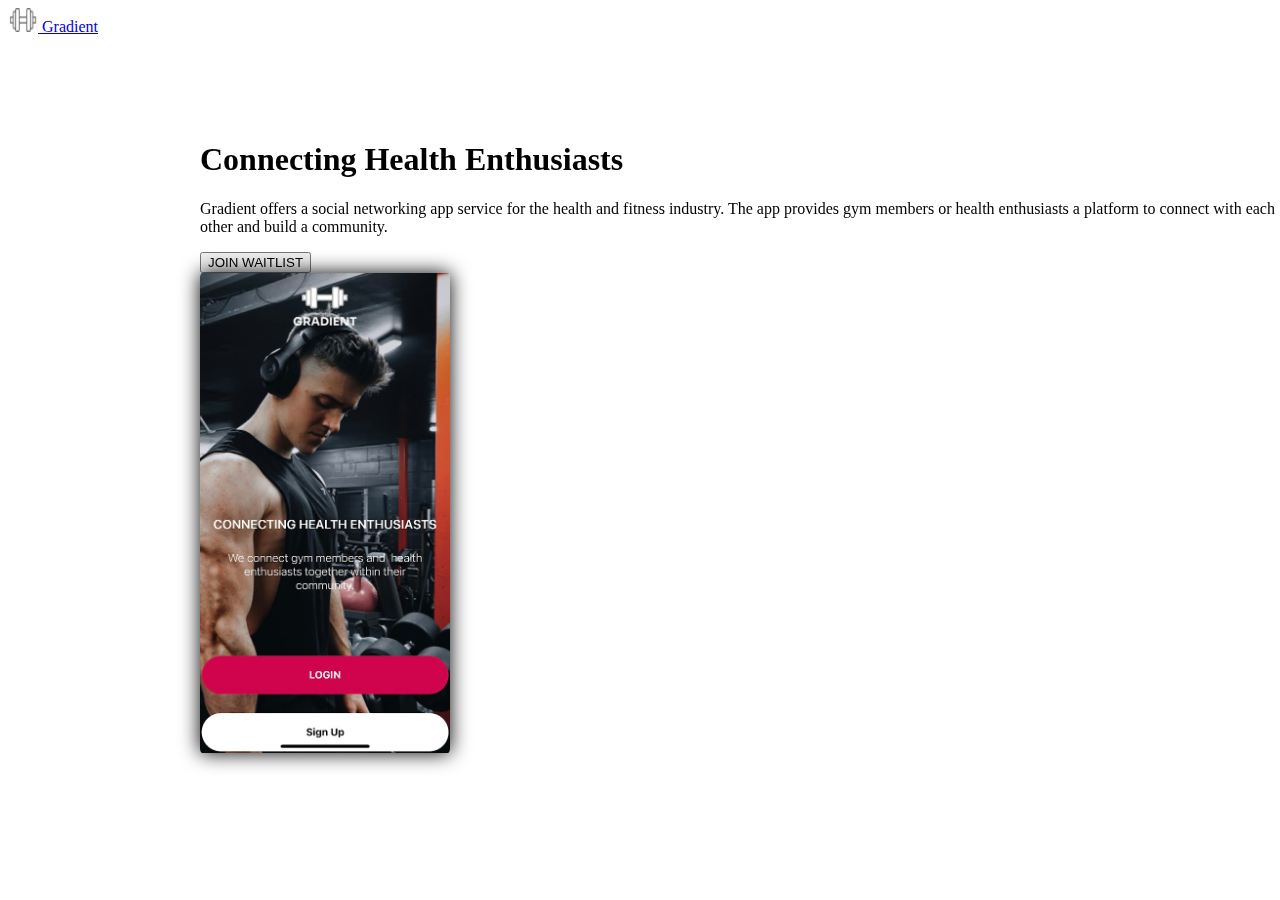
==== index.html @ 71dde4b4 "Update index.html" ====
<!DOCTYPE html>
<html lang="en">
<head>
    <meta charset="UTF-8">
    <meta name="viewport" content="width=device-width, initial-scale=1.0">
    <title>Gradient | Connecting Health Enthusiasts</title>

    <link rel="stylesheet" type="text/css" href="assets/css/style.css">
    <!-- bootstrap links start -->

    <link href="https://cdn.jsdelivr.net/npm/bootstrap@5.0.2/dist/css/bootstrap.min.css" rel="stylesheet" integrity="sha384-EVSTQN3/azprG1Anm3QDgpJLIm9Nao0Yz1ztcQTwFspd3yD65VohhpuuCOmLASjC" crossorigin="anonymous">
    <script src="https://cdn.jsdelivr.net/npm/bootstrap@5.0.2/dist/js/bootstrap.bundle.min.js" integrity="sha384-MrcW6ZMFYlzcLA8Nl+NtUVF0sA7MsXsP1UyJoMp4YLEuNSfAP+JcXn/tWtIaxVXM" crossorigin="anonymous"></script>
    

    <!-- bootstrap links end -->


</head>
<body>


    <nav class="navbar navbar-expand-lg navbar-light bg-light">
        <div class="container">
          <a class="navbar-brand" href="#">
            <img src="assets/img/gradicon.png" alt="" width="30" height="24" class="d-inline-block align-text-top">
            Gradient
          </a>
        </div>
      </nav>
  


    <div class="container-fluid" id="banner-text">


        <div class="jumbotron">
            
            <div class="container">
                <div class="row">
                  <div class="col-md-6">
                    <h1>Connecting Health Enthusiasts</h1>
                    <p class="card-text">
                      Gradient offers a social networking app service for the health and fitness industry. 
                      The app provides gym members or health enthusiasts a platform to connect with each other and build a community.
                    </p>
                    <button class="btn btn-outline-dark" onclick="openGoogleForm()">JOIN WAITLIST</button>
                  </div>
                  <div class="col-md-6">
                    <img id="banner-image" src="assets/img/intro.jpg" class="img-fluid">
                  </div>
                </div>
              </div>
        </div>
    </div>



    <script>
        function openGoogleForm() {
            // Redirect to the Google Form link
            window.location.href = "https://docs.google.com/forms/d/e/1FAIpQLSeY6h8oO9ranw9FBewW9BRBJxeVFnn92wmXmwSHjefZ-_OEhQ/viewform";
        }
    </script>
</body>
</html>
---- assets/css/style.css ----
#banner-image{

     width: 250px;
     border-radius: 1%;
     box-shadow: 0px 0px 20px black;
}

#banner-text{

    position: fixed;
    top: 120px;
    left: 200px;

}
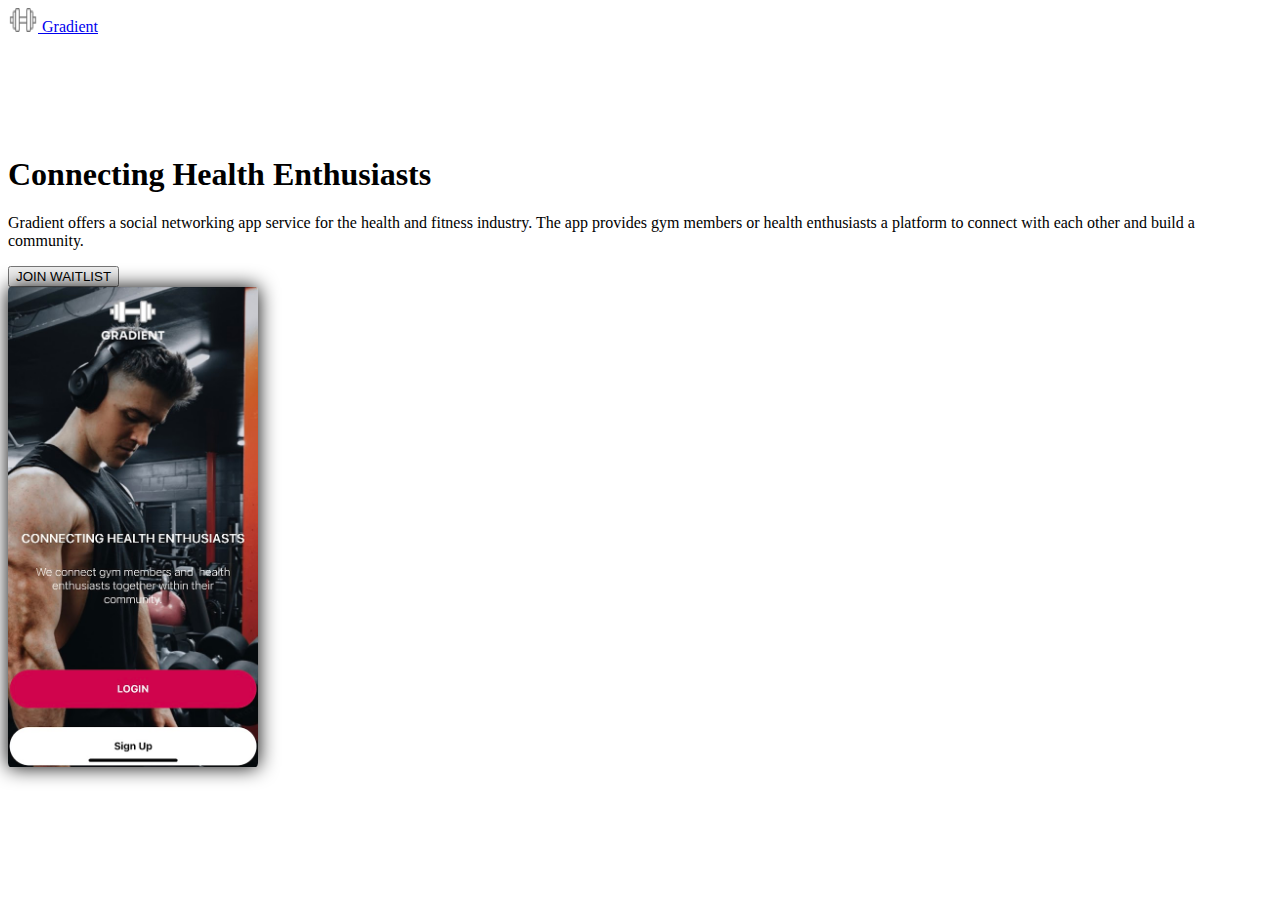
==== commit b56765dc: "Update index" ====
--- a/index.html
+++ b/index.html
@@ -7,11 +7,8 @@
 
     <link rel="stylesheet" type="text/css" href="assets/css/style.css">
     <!-- bootstrap links start -->
-
     <link href="https://cdn.jsdelivr.net/npm/bootstrap@5.0.2/dist/css/bootstrap.min.css" rel="stylesheet" integrity="sha384-EVSTQN3/azprG1Anm3QDgpJLIm9Nao0Yz1ztcQTwFspd3yD65VohhpuuCOmLASjC" crossorigin="anonymous">
     <script src="https://cdn.jsdelivr.net/npm/bootstrap@5.0.2/dist/js/bootstrap.bundle.min.js" integrity="sha384-MrcW6ZMFYlzcLA8Nl+NtUVF0sA7MsXsP1UyJoMp4YLEuNSfAP+JcXn/tWtIaxVXM" crossorigin="anonymous"></script>
-    
-
     <!-- bootstrap links end -->
 
 
@@ -19,47 +16,40 @@
 <body>
 
 
-    <nav class="navbar navbar-expand-lg navbar-light bg-light">
+  <nav class="navbar navbar-expand-lg navbar-light bg-light">
+    <div class="container">
+      <a class="navbar-brand" href="#">
+        <img src="assets/img/gradicon.png" alt="" width="30" height="24" class="d-inline-block align-text-top">
+        Gradient
+      </a>
+    </div>
+  </nav>
+
+<div class="container-fluid" id="banner-text">
+    <div class="jumbotron">
         <div class="container">
-          <a class="navbar-brand" href="#">
-            <img src="assets/img/gradicon.png" alt="" width="30" height="24" class="d-inline-block align-text-top">
-            Gradient
-          </a>
-        </div>
-      </nav>
-  
+            <div class="row justify-content-center">
+              <div class="col-lg-6">
+                <h1>Connecting Health Enthusiasts</h1>
+                <p class="card-text">
+                  Gradient offers a social networking app service for the health and fitness industry. 
+                  The app provides gym members or health enthusiasts a platform to connect with each other and build a community.
+                </p>
+                <button class="btn btn-outline-dark" onclick="openGoogleForm()">JOIN WAITLIST</button>
+              </div>
+              <div class="col-lg-6">
+                <img id="banner-image" src="assets/img/intro.jpg" class="img-fluid">
+              </div>
+            </div>
+          </div>
+    </div>
+</div>
 
-
-    <div class="container-fluid" id="banner-text">
-
-
-        <div class="jumbotron">
-            
-            <div class="container">
-                <div class="row">
-                  <div class="col-md-6">
-                    <h1>Connecting Health Enthusiasts</h1>
-                    <p class="card-text">
-                      Gradient offers a social networking app service for the health and fitness industry. 
-                      The app provides gym members or health enthusiasts a platform to connect with each other and build a community.
-                    </p>
-                    <button class="btn btn-outline-dark" onclick="openGoogleForm()">JOIN WAITLIST</button>
-                  </div>
-                  <div class="col-md-6">
-                    <img id="banner-image" src="assets/img/intro.jpg" class="img-fluid">
-                  </div>
-                </div>
-              </div>
-        </div>
-    </div>
-
-
-
-    <script>
-        function openGoogleForm() {
-            // Redirect to the Google Form link
-            window.location.href = "https://docs.google.com/forms/d/e/1FAIpQLSeY6h8oO9ranw9FBewW9BRBJxeVFnn92wmXmwSHjefZ-_OEhQ/viewform";
-        }
-    </script>
+<script>
+    function openGoogleForm() {
+        // Redirect to the Google Form link
+        window.location.href = "https://docs.google.com/forms/d/e/1FAIpQLSeY6h8oO9ranw9FBewW9BRBJxeVFnn92wmXmwSHjefZ-_OEhQ/viewform";
+    }
+</script>
 </body>
 </html>
--- a/assets/css/style.css
+++ b/assets/css/style.css
@@ -1,16 +1,31 @@
-
-
-#banner-image{
-
-     width: 250px;
-     border-radius: 1%;
-     box-shadow: 0px 0px 20px black;
+#banner-image {
+    max-width: 250px;
+    border-radius: 1%;
+    box-shadow: 0px 0px 20px black;
 }
 
-#banner-text{
+#banner-text {
+   margin-top: 120px;
+}
 
-    position: fixed;
-    top: 120px;
-    left: 200px;
+@media (max-width: 767.98px) {
+   /* Styles for phones and small tablets */
+   #banner-text {
+       margin-top: 20px;
+       text-align: center;
+   }
+   #banner-image {
+    max-width: 100%;
+    width: auto;
+    height: auto;
+}
+}
 
-}+@media (min-width: 768px) and (max-width: 991.98px) {
+   /* Styles for medium-sized devices like tablets */
+   #banner-image {
+    max-width: 100%;
+    width: auto;
+    height: auto;
+}
+}
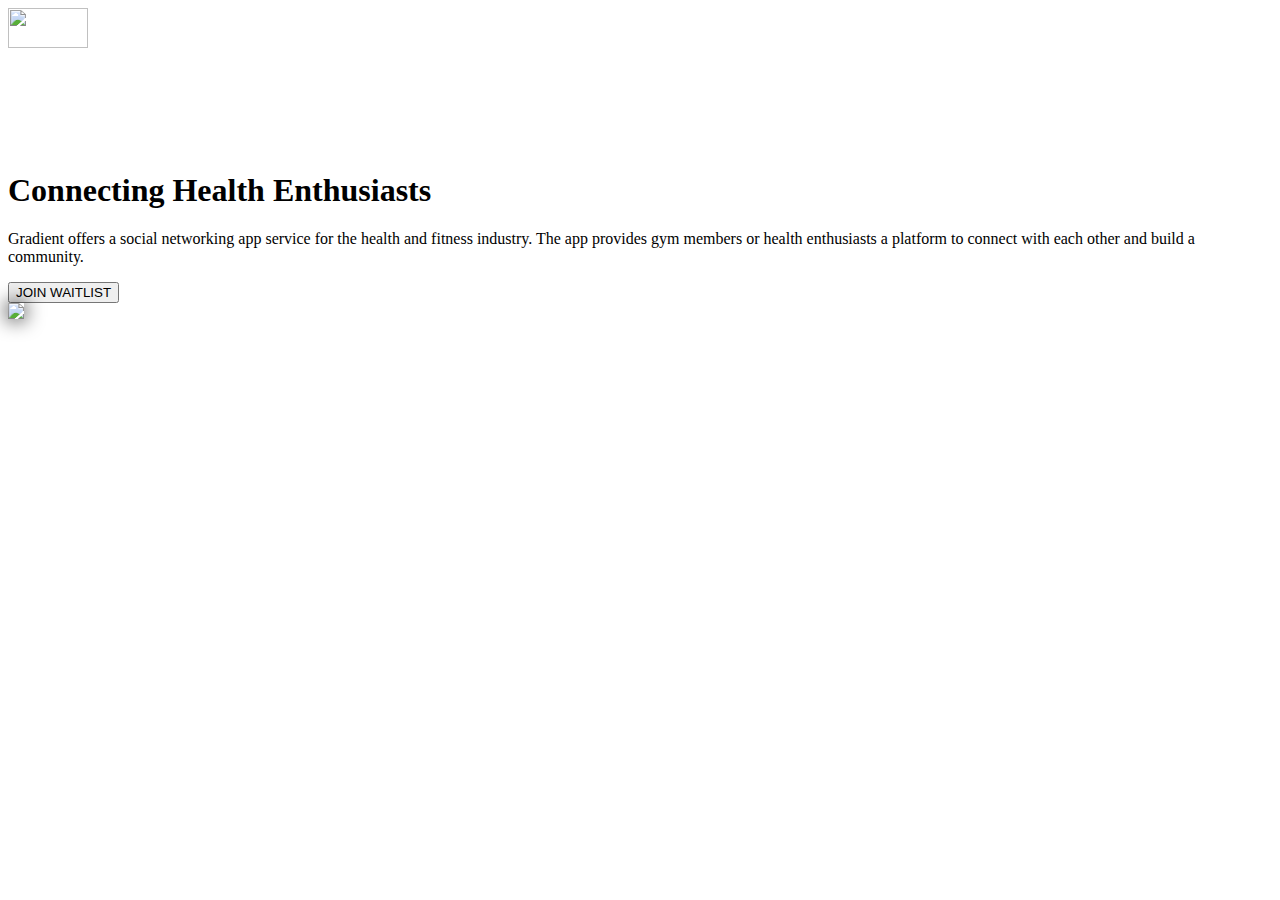
==== commit abf3cddd: "Logo updated" ====
--- a/index.html
+++ b/index.html
@@ -19,8 +19,7 @@
   <nav class="navbar navbar-expand-lg navbar-light bg-light">
     <div class="container">
       <a class="navbar-brand" href="#">
-        <img src="assets/img/gradicon.png" alt="" width="30" height="24" class="d-inline-block align-text-top">
-        Gradient
+        <img src="assets/img/gradientlogo.png" alt="" width="80" height="40" class="d-inline-block align-text-top">
       </a>
     </div>
   </nav>
@@ -38,7 +37,7 @@
                 <button class="btn btn-outline-dark" onclick="openGoogleForm()">JOIN WAITLIST</button>
               </div>
               <div class="col-lg-6">
-                <img id="banner-image" src="assets/img/intro.jpg" class="img-fluid">
+                <img id="banner-image" src="assets/img/intro.png" class="img-fluid">
               </div>
             </div>
           </div>
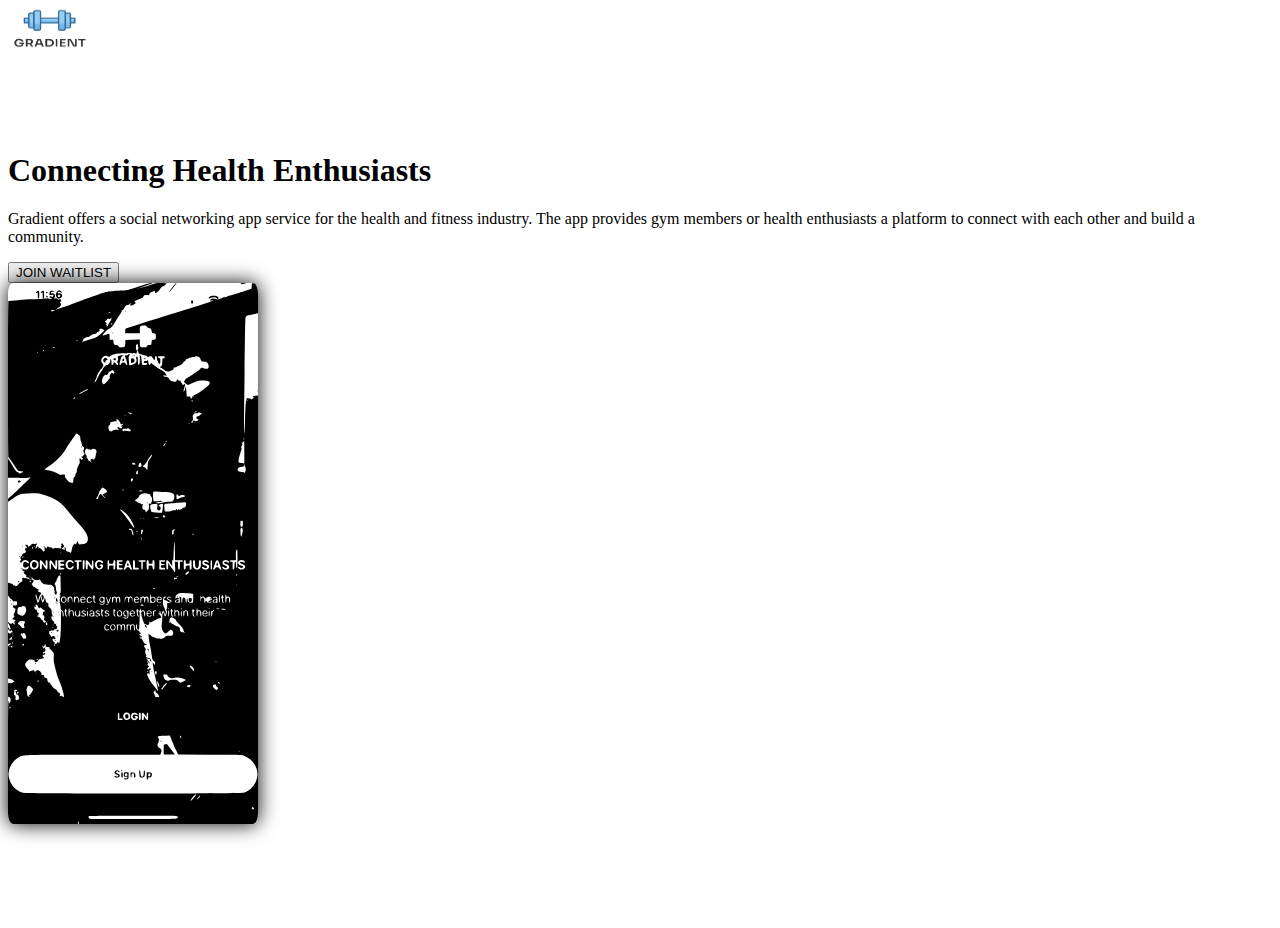
==== commit cf1e9329: "svg image update" ====
--- a/index.html
+++ b/index.html
@@ -37,7 +37,7 @@
                 <button class="btn btn-outline-dark" onclick="openGoogleForm()">JOIN WAITLIST</button>
               </div>
               <div class="col-lg-6">
-                <img id="banner-image" src="assets/img/intro.png" class="img-fluid">
+                <img id="banner-image" src="assets/img/intro.svg" class="img-fluid">
               </div>
             </div>
           </div>
--- a/assets/css/style.css
+++ b/assets/css/style.css
@@ -1,11 +1,13 @@
 #banner-image {
     max-width: 250px;
-    border-radius: 1%;
+    border-radius: 2%;
     box-shadow: 0px 0px 20px black;
+    
 }
 
 #banner-text {
-   margin-top: 120px;
+   margin-top: 100px;
+   margin-bottom: 100px;
 }
 
 @media (max-width: 767.98px) {
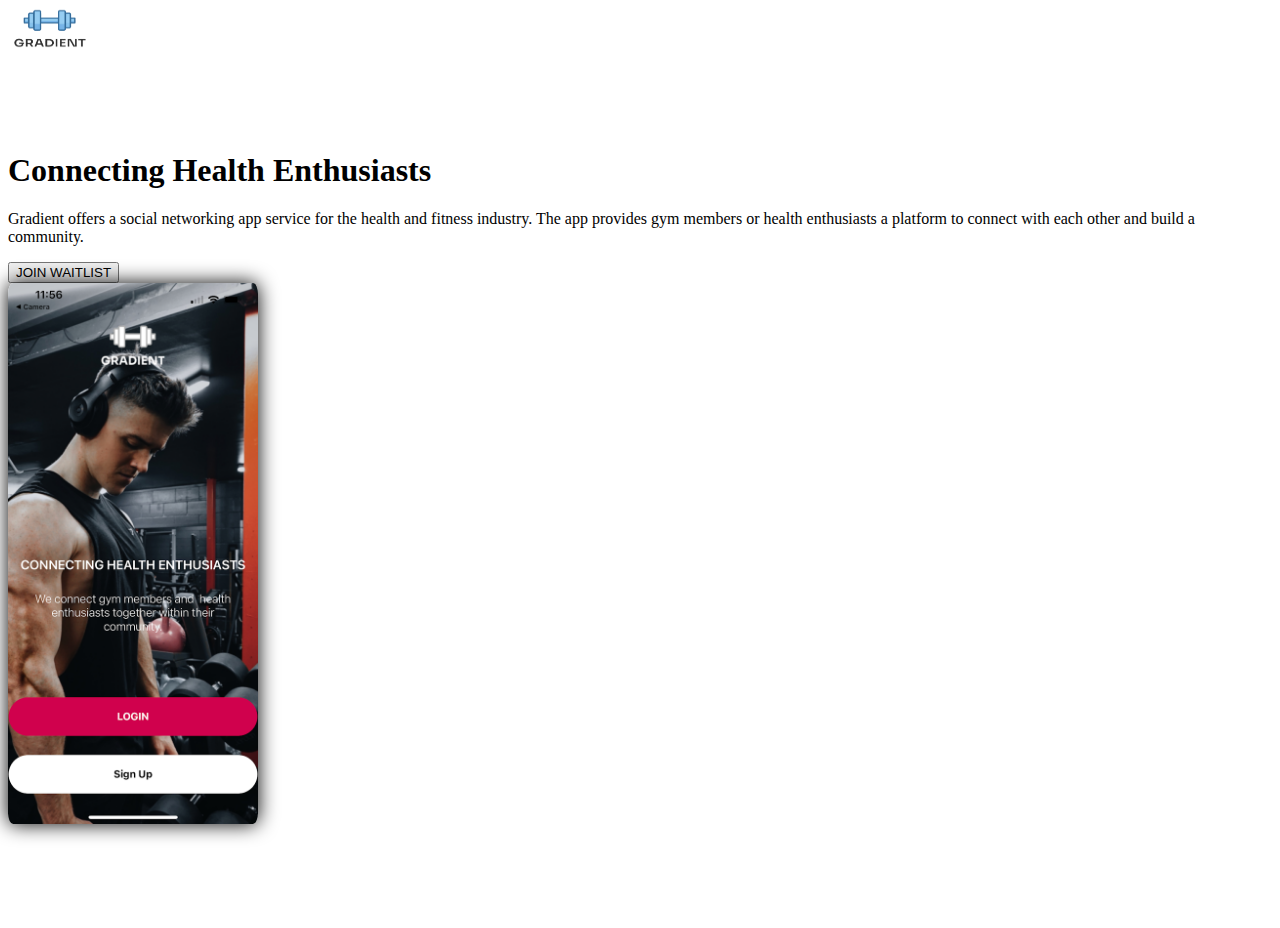
==== commit c6e99a14: "Update index latest" ====
--- a/index.html
+++ b/index.html
@@ -14,7 +14,7 @@
 
 </head>
 <body>
-
+<div class="super-container">
 
   <nav class="navbar navbar-expand-lg navbar-light bg-light">
     <div class="container">
@@ -27,17 +27,17 @@
 <div class="container-fluid" id="banner-text">
     <div class="jumbotron">
         <div class="container">
-            <div class="row justify-content-center">
+            <div class="row justify-content-center" id="intro-text">
               <div class="col-lg-6">
                 <h1>Connecting Health Enthusiasts</h1>
-                <p class="card-text">
+                <p class="card-text" id="sub-intro">
                   Gradient offers a social networking app service for the health and fitness industry. 
                   The app provides gym members or health enthusiasts a platform to connect with each other and build a community.
                 </p>
                 <button class="btn btn-outline-dark" onclick="openGoogleForm()">JOIN WAITLIST</button>
               </div>
               <div class="col-lg-6">
-                <img id="banner-image" src="assets/img/intro.svg" class="img-fluid">
+                <img id="banner-image" src="assets/img/intro.png" class="img-fluid">
               </div>
             </div>
           </div>
@@ -50,5 +50,6 @@
         window.location.href = "https://docs.google.com/forms/d/e/1FAIpQLSeY6h8oO9ranw9FBewW9BRBJxeVFnn92wmXmwSHjefZ-_OEhQ/viewform";
     }
 </script>
+</div>
 </body>
 </html>
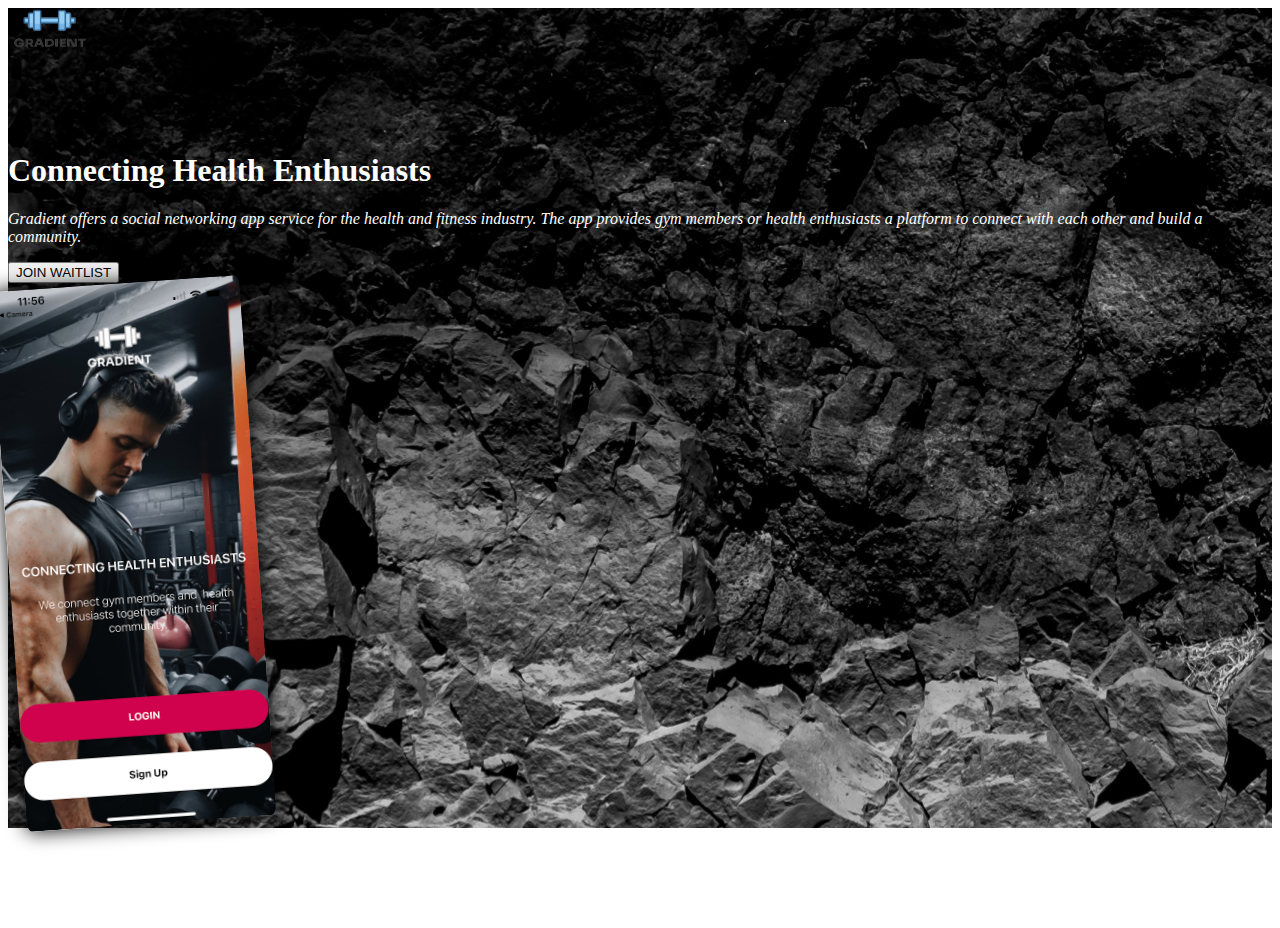
==== commit 8bdaaa6f: "Update index.html" ====
--- a/index.html
+++ b/index.html
@@ -2,7 +2,8 @@
 <html lang="en">
 <head>
     <meta charset="UTF-8">
-    <meta name="viewport" content="width=device-width, initial-scale=1.0">
+    <meta name="viewport" content="width=device-width, initial-scale=1.0, maximum-scale=1.0, user-scalable=0">
+
     <title>Gradient | Connecting Health Enthusiasts</title>
 
     <link rel="stylesheet" type="text/css" href="assets/css/style.css">
@@ -34,7 +35,7 @@
                   Gradient offers a social networking app service for the health and fitness industry. 
                   The app provides gym members or health enthusiasts a platform to connect with each other and build a community.
                 </p>
-                <button class="btn btn-outline-dark" onclick="openGoogleForm()">JOIN WAITLIST</button>
+                <button class="btn btn-light" id="form-btn" onclick="openGoogleForm()">JOIN WAITLIST</button>
               </div>
               <div class="col-lg-6">
                 <img id="banner-image" src="assets/img/intro.png" class="img-fluid">
--- a/assets/css/style.css
+++ b/assets/css/style.css
@@ -1,13 +1,33 @@
 #banner-image {
     max-width: 250px;
     border-radius: 2%;
+    height: 80%;
+    transform: rotate(-4deg);
     box-shadow: 0px 0px 20px black;
-    
+      
 }
+.super-container{
+    background-image: url("../img/background.jpeg");
+}
+.btn.btn-outline-dark {
+    color: #ffffff; /* Change this to the desired text color for dark background */
+    background-color: #343a40; /* Change this to the desired background color */
+    /* Add other styles as needed */
+  }
+
+#intro-text{
+    color: white;
+}
+#sub-intro{
+    margin-top: 10px;
+    font-style: italic;
+}
+
 
 #banner-text {
    margin-top: 100px;
    margin-bottom: 100px;
+   margin-right: 50px;
 }
 
 @media (max-width: 767.98px) {
@@ -17,9 +37,11 @@
        text-align: center;
    }
    #banner-image {
+    margin: auto;
     max-width: 100%;
     width: auto;
-    height: auto;
+    heigth:auto;
+    transform: rotate(20deg);
 }
 }
 
@@ -28,6 +50,7 @@
    #banner-image {
     max-width: 100%;
     width: auto;
-    height: auto;
+    heigth: auto;
+    transform: rotate(20deg);
 }
 }
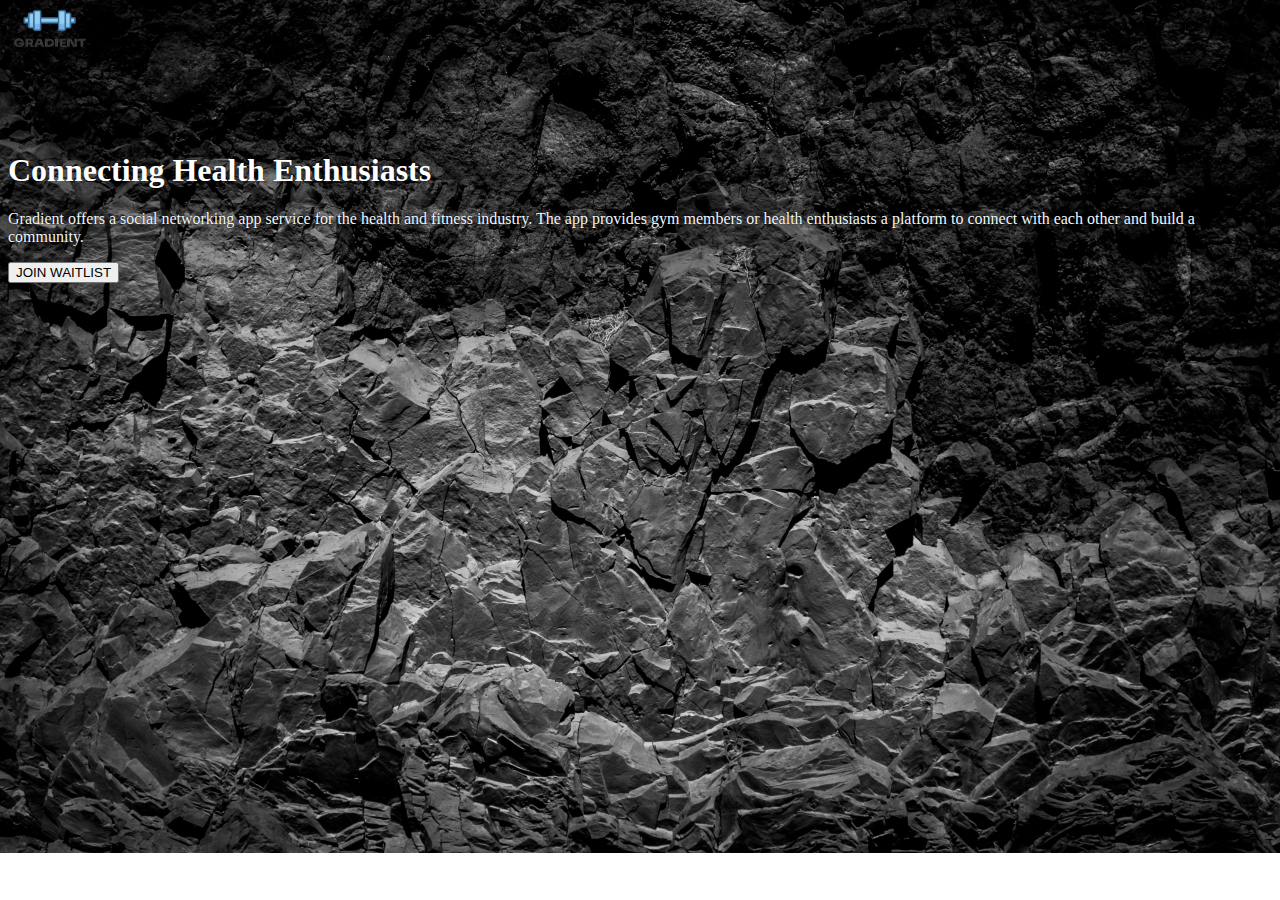
==== commit e5f62347: "Update index latest" ====
--- a/index.html
+++ b/index.html
@@ -29,16 +29,16 @@
     <div class="jumbotron">
         <div class="container">
             <div class="row justify-content-center" id="intro-text">
-              <div class="col-lg-6">
-                <h1>Connecting Health Enthusiasts</h1>
-                <p class="card-text" id="sub-intro">
+              <div class="col-lg-3">
+                <h1 class="mb-4">Connecting Health Enthusiasts</h1>
+                <p class="card-text mb-4" id="sub-intro">
                   Gradient offers a social networking app service for the health and fitness industry. 
                   The app provides gym members or health enthusiasts a platform to connect with each other and build a community.
                 </p>
                 <button class="btn btn-light" id="form-btn" onclick="openGoogleForm()">JOIN WAITLIST</button>
               </div>
               <div class="col-lg-6">
-                <img id="banner-image" src="assets/img/intro.png" class="img-fluid">
+                <!-- <img id="banner-image" src="assets/img/intro.png" class="img-fluid"> -->
               </div>
             </div>
           </div>
--- a/assets/css/style.css
+++ b/assets/css/style.css
@@ -1,56 +1,71 @@
-#banner-image {
+/* Styles for phones and small tablets */
+@media (max-width: 767.98px) {
+    #banner-text {
+        margin-top: 20px;
+        text-align: center;
+    }
+ 
+    #banner-image {
+        margin: auto;
+        max-width: 100%;
+        width: auto;
+        height: 80%;
+        margin-top: 100px;
+        transform: rotate(20deg);
+    }
+ 
+    /* Additional styles for smaller screens */
+    /* Add any other necessary adjustments for smaller screens */
+ }
+ 
+ /* Styles for medium-sized devices like tablets */
+ @media (min-width: 768px) and (max-width: 991.98px) {
+    #banner-image {
+        max-width: 100%;
+        width: auto;
+        height: 80%;
+        margin-top: 100px;
+        transform: rotate(20deg);
+    }
+ 
+    /* Additional styles for medium-sized screens */
+    /* Add any other necessary adjustments for medium-sized screens */
+ }
+
+ #banner-image {
     max-width: 250px;
+   
     border-radius: 2%;
-    height: 80%;
+    /* height: 80%; Remove this line to allow the image to scale */
     transform: rotate(-4deg);
-    box-shadow: 0px 0px 20px black;
-      
+    
+    box-shadow: 0px 0px 200px rgb(251, 249, 249);
 }
-.super-container{
+
+body {
     background-image: url("../img/background.jpeg");
-}
-.btn.btn-outline-dark {
-    color: #ffffff; /* Change this to the desired text color for dark background */
-    background-color: #343a40; /* Change this to the desired background color */
-    /* Add other styles as needed */
-  }
-
-#intro-text{
-    color: white;
-}
-#sub-intro{
-    margin-top: 10px;
-    font-style: italic;
+    background-repeat: no-repeat;
+    background-size: cover;
 }
 
 
-#banner-text {
-   margin-top: 100px;
-   margin-bottom: 100px;
-   margin-right: 50px;
+
+.container{
+    color: aliceblue;
+    text-shadow: 0px 0px 1px rgb(0, 0, 0);
+}
+.container h1{
+    color: rgb(255, 255, 255);
+    text-shadow: 0px 0px 1px rgb(0, 0, 0);
 }
 
-@media (max-width: 767.98px) {
-   /* Styles for phones and small tablets */
-   #banner-text {
-       margin-top: 20px;
-       text-align: center;
-   }
-   #banner-image {
-    margin: auto;
-    max-width: 100%;
-    width: auto;
-    heigth:auto;
-    transform: rotate(20deg);
-}
+
+
+#banner-text{
+    margin-top: 100px;
 }
 
-@media (min-width: 768px) and (max-width: 991.98px) {
-   /* Styles for medium-sized devices like tablets */
-   #banner-image {
-    max-width: 100%;
-    width: auto;
-    heigth: auto;
-    transform: rotate(20deg);
-}
-}
+
+
+
+
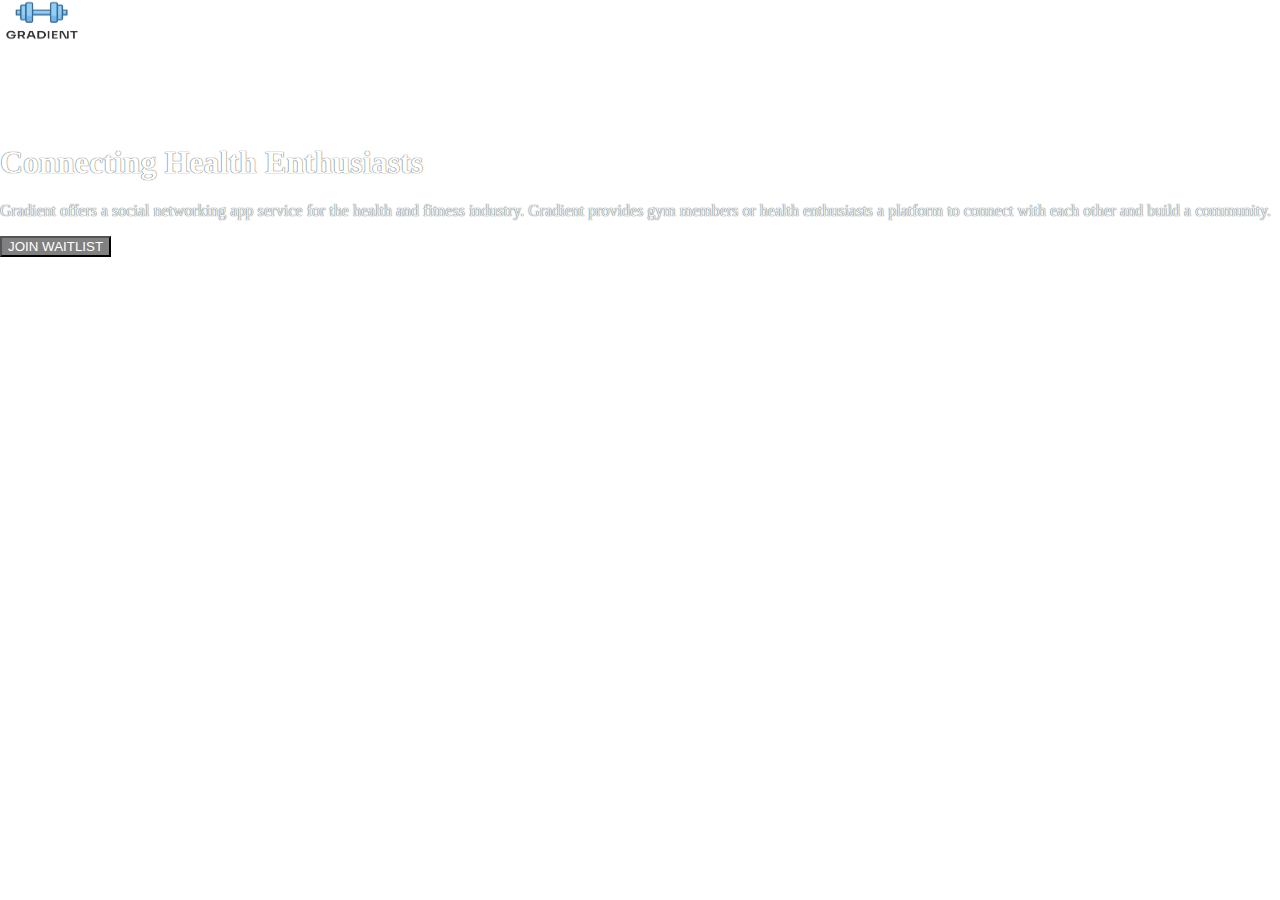
==== commit 87c2dc1c: "Update index 08/08" ====
--- a/index.html
+++ b/index.html
@@ -33,7 +33,7 @@
                 <h1 class="mb-4">Connecting Health Enthusiasts</h1>
                 <p class="card-text mb-4" id="sub-intro">
                   Gradient offers a social networking app service for the health and fitness industry. 
-                  The app provides gym members or health enthusiasts a platform to connect with each other and build a community.
+                  Gradient provides gym members or health enthusiasts a platform to connect with each other and build a community.
                 </p>
                 <button class="btn btn-light" id="form-btn" onclick="openGoogleForm()">JOIN WAITLIST</button>
               </div>
@@ -43,6 +43,9 @@
             </div>
           </div>
     </div>
+</div>
+<div id="banner-background">
+
 </div>
 
 <script>
--- a/assets/css/style.css
+++ b/assets/css/style.css
@@ -4,15 +4,22 @@
         margin-top: 20px;
         text-align: center;
     }
+
+   
  
     #banner-image {
         margin: auto;
         max-width: 100%;
         width: auto;
-        height: 80%;
+        height: auto;
         margin-top: 100px;
         transform: rotate(20deg);
     }
+   
+      
+      #sub-intro {
+        margin-top: 10%; /* Add margin at the top of the <p> element */
+      }
  
     /* Additional styles for smaller screens */
     /* Add any other necessary adjustments for smaller screens */
@@ -23,10 +30,11 @@
     #banner-image {
         max-width: 100%;
         width: auto;
-        height: 80%;
+        height: auto;
         margin-top: 100px;
         transform: rotate(20deg);
     }
+ 
  
     /* Additional styles for medium-sized screens */
     /* Add any other necessary adjustments for medium-sized screens */
@@ -43,9 +51,13 @@
 }
 
 body {
-    background-image: url("../img/background.jpeg");
+    background-image: url("../img/backgroundfinal.png");
     background-repeat: no-repeat;
+    background-position: center center;
+    background-attachment: fixed; /* This helps with background flickering on some mobile devices */
     background-size: cover;
+    height: 100vh; /* Set the height of the body to the full viewport height */
+    margin: 0; /* Remove default body margin */
 }
 
 
@@ -64,8 +76,7 @@
 #banner-text{
     margin-top: 100px;
 }
-
-
-
-
-
+.btn.btn-light {
+    background-color: gray;
+    color: white; /* Optionally, change the text color to white to increase contrast */
+  }
